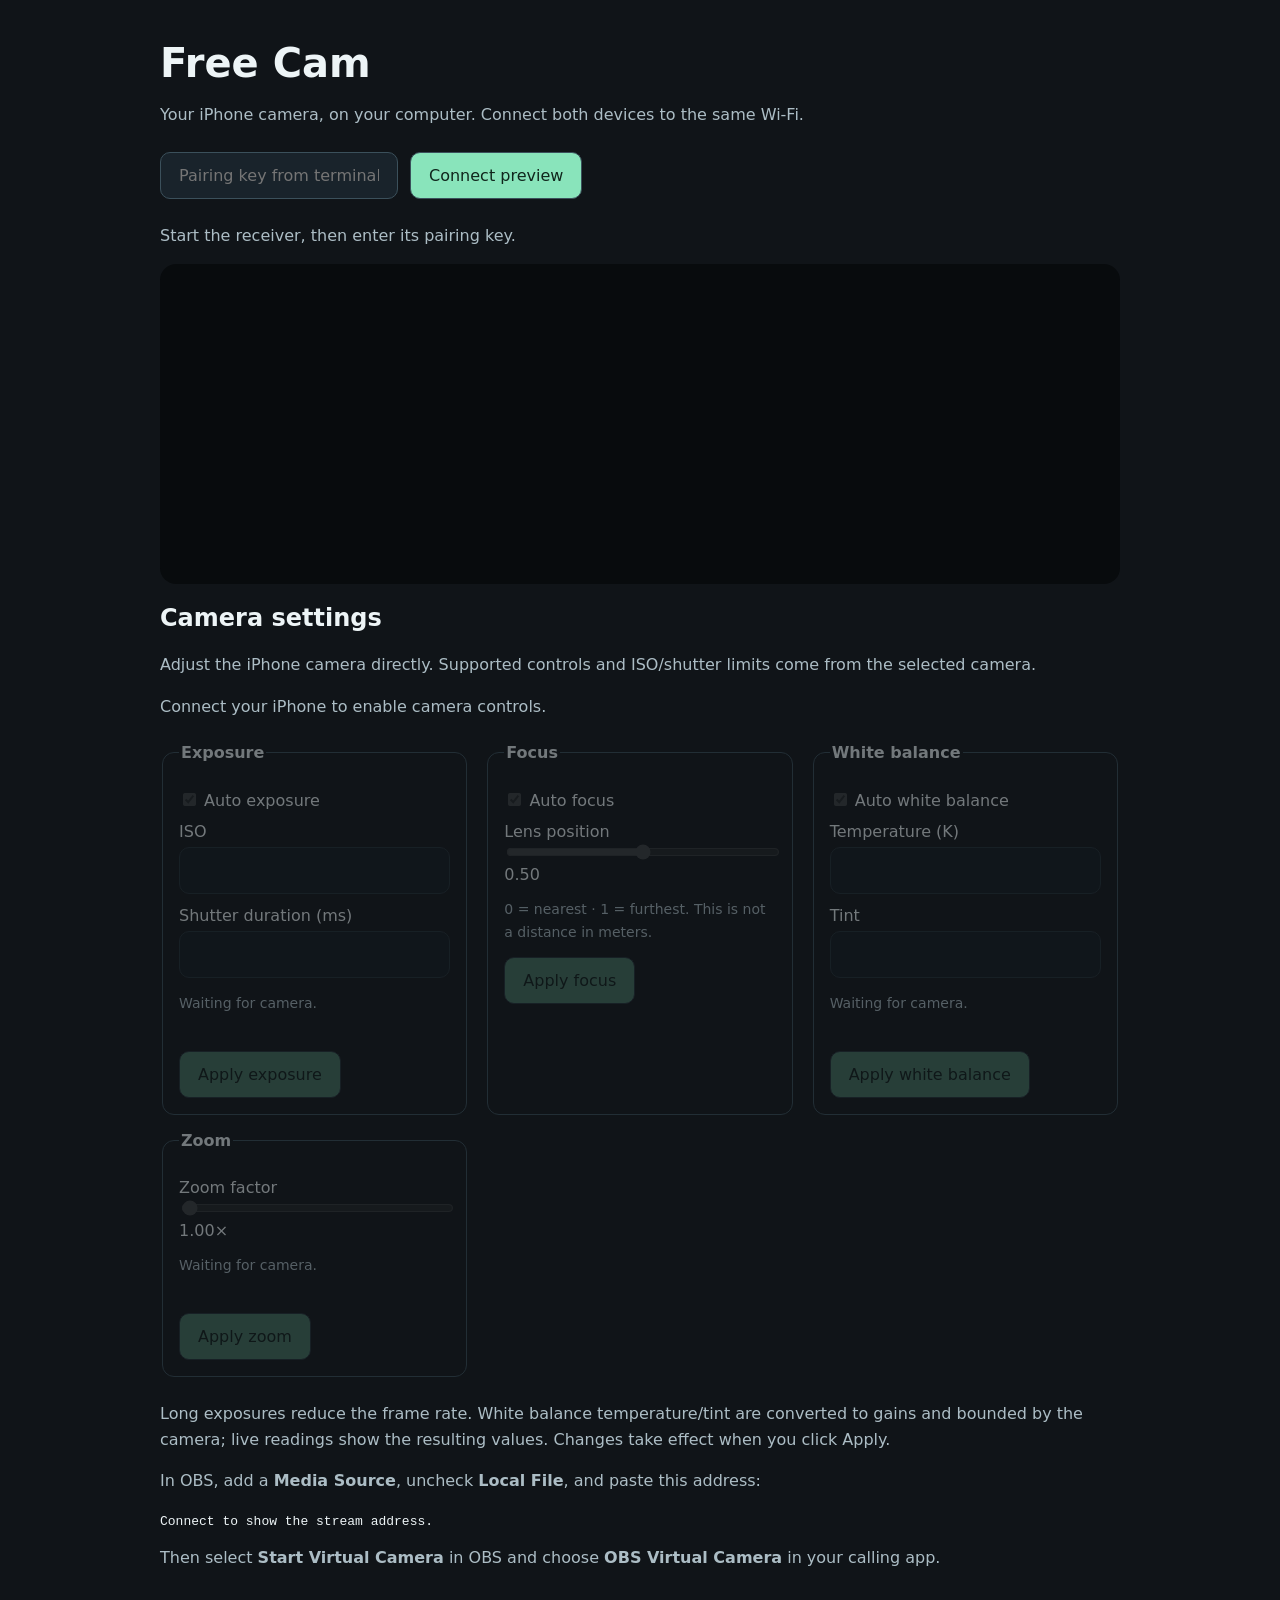
==== receiver/index.html @ 24a1e92d "Initialize Free Cam monorepo" ====
<!doctype html>
<html lang="en">
<meta charset="utf-8">
<meta name="viewport" content="width=device-width, initial-scale=1">
<title>Free Cam</title>
<style>
  :root { color-scheme: dark; font-family: system-ui, sans-serif; background:#101418; color:#edf4f6 }
  body { max-width:960px; margin:40px auto; padding:0 24px }
  h1 { font-size:40px; margin-bottom:8px } p { color:#acbdc5; line-height:1.6 }
  .controls { display:flex; gap:12px; flex-wrap:wrap; margin:24px 0 }
  input,button { padding:13px 18px; border-radius:10px; font:inherit; border:1px solid #3b505b }
  input { background:#19232b; color:inherit } button { background:#89e4bb; color:#10261c; cursor:pointer }
  .preview { background:#080b0d; border-radius:16px; min-height:320px; display:grid; place-items:center; overflow:hidden }
  img { width:100%; max-height:70vh; object-fit:contain } code { overflow-wrap:anywhere }
  .settings { display:grid; grid-template-columns:repeat(auto-fit,minmax(230px,1fr)); gap:16px; margin:24px 0 }
  fieldset { min-width:0; border:1px solid #3b505b; border-radius:12px; padding:16px }
  legend { font-weight:600 } label { display:block; margin:12px 0 }
  label input[type=number] { display:block; width:100%; box-sizing:border-box; margin-top:6px }
  input[type=checkbox] { accent-color:#89e4bb } input[type=range] { width:100%; padding:0 }
  :disabled { opacity:0.45; cursor:default }
  .readings { font-size:14px; min-height:45px } #control-status { min-height:24px }
</style>
<h1>Free Cam</h1>
<p>Your iPhone camera, on your computer. Connect both devices to the same Wi-Fi.</p>
<form class="controls" id="pair">
  <input id="key" type="password" placeholder="Pairing key from terminal" aria-label="Pairing key" required autocomplete="off">
  <button>Connect preview</button>
  <button id="disconnect" type="button" hidden>Disconnect</button>
</form>
<p id="status" role="status">Start the receiver, then enter its pairing key.</p>
<div class="preview"><img id="video" alt="iPhone camera preview" hidden></div>
<h2>Camera settings</h2>
<p>Adjust the iPhone camera directly. Supported controls and ISO/shutter limits come from the selected camera.</p>
<p id="control-status" role="status">Connect your iPhone to enable camera controls.</p>
<div class="settings" id="settings">
  <fieldset id="exposure-group" disabled>
    <legend>Exposure</legend>
    <label><input id="exposureAuto" type="checkbox" checked> Auto exposure</label>
    <label>ISO <input id="iso" type="number" step="any"></label>
    <label>Shutter duration (ms) <input id="shutterMs" type="number" step="any"></label>
    <p class="readings" id="exposure-reading">Waiting for camera.</p>
    <button type="button" data-group="exposure">Apply exposure</button>
  </fieldset>
  <fieldset id="focus-group" disabled>
    <legend>Focus</legend>
    <label><input id="focusAuto" type="checkbox" checked> Auto focus</label>
    <label>Lens position <input id="focus" type="range" min="0" max="1" step="0.01" value="0.5"><output id="focus-value">0.50</output></label>
    <p class="readings" id="focus-reading">0 = nearest · 1 = furthest. This is not a distance in meters.</p>
    <button type="button" data-group="focus">Apply focus</button>
  </fieldset>
  <fieldset id="wb-group" disabled>
    <legend>White balance</legend>
    <label><input id="whiteBalanceAuto" type="checkbox" checked> Auto white balance</label>
    <label>Temperature (K) <input id="temperature" type="number" min="2000" max="10000" step="any"></label>
    <label>Tint <input id="tint" type="number" min="-150" max="150" step="any"></label>
    <p class="readings" id="wb-reading">Waiting for camera.</p>
    <button type="button" data-group="wb">Apply white balance</button>
  </fieldset>
  <fieldset id="zoom-group" disabled>
    <legend>Zoom</legend>
    <label>Zoom factor <input id="zoom" type="range" min="1" max="2" step="any" value="1"><output id="zoom-value">1.00×</output></label>
    <p class="readings" id="zoom-reading">Waiting for camera.</p>
    <button type="button" data-group="zoom">Apply zoom</button>
  </fieldset>
</div>
<p>Long exposures reduce the frame rate. White balance temperature/tint are converted to gains and bounded by the camera; live readings show the resulting values. Changes take effect when you click Apply.</p>
<p>In OBS, add a <strong>Media Source</strong>, uncheck <strong>Local File</strong>, and paste this address:</p>
<code id="obs">Connect to show the stream address.</code>
<p>Then select <strong>Start Virtual Camera</strong> in OBS and choose <strong>OBS Virtual Camera</strong> in your calling app.</p>
<script src="/app.js"></script>
</html>
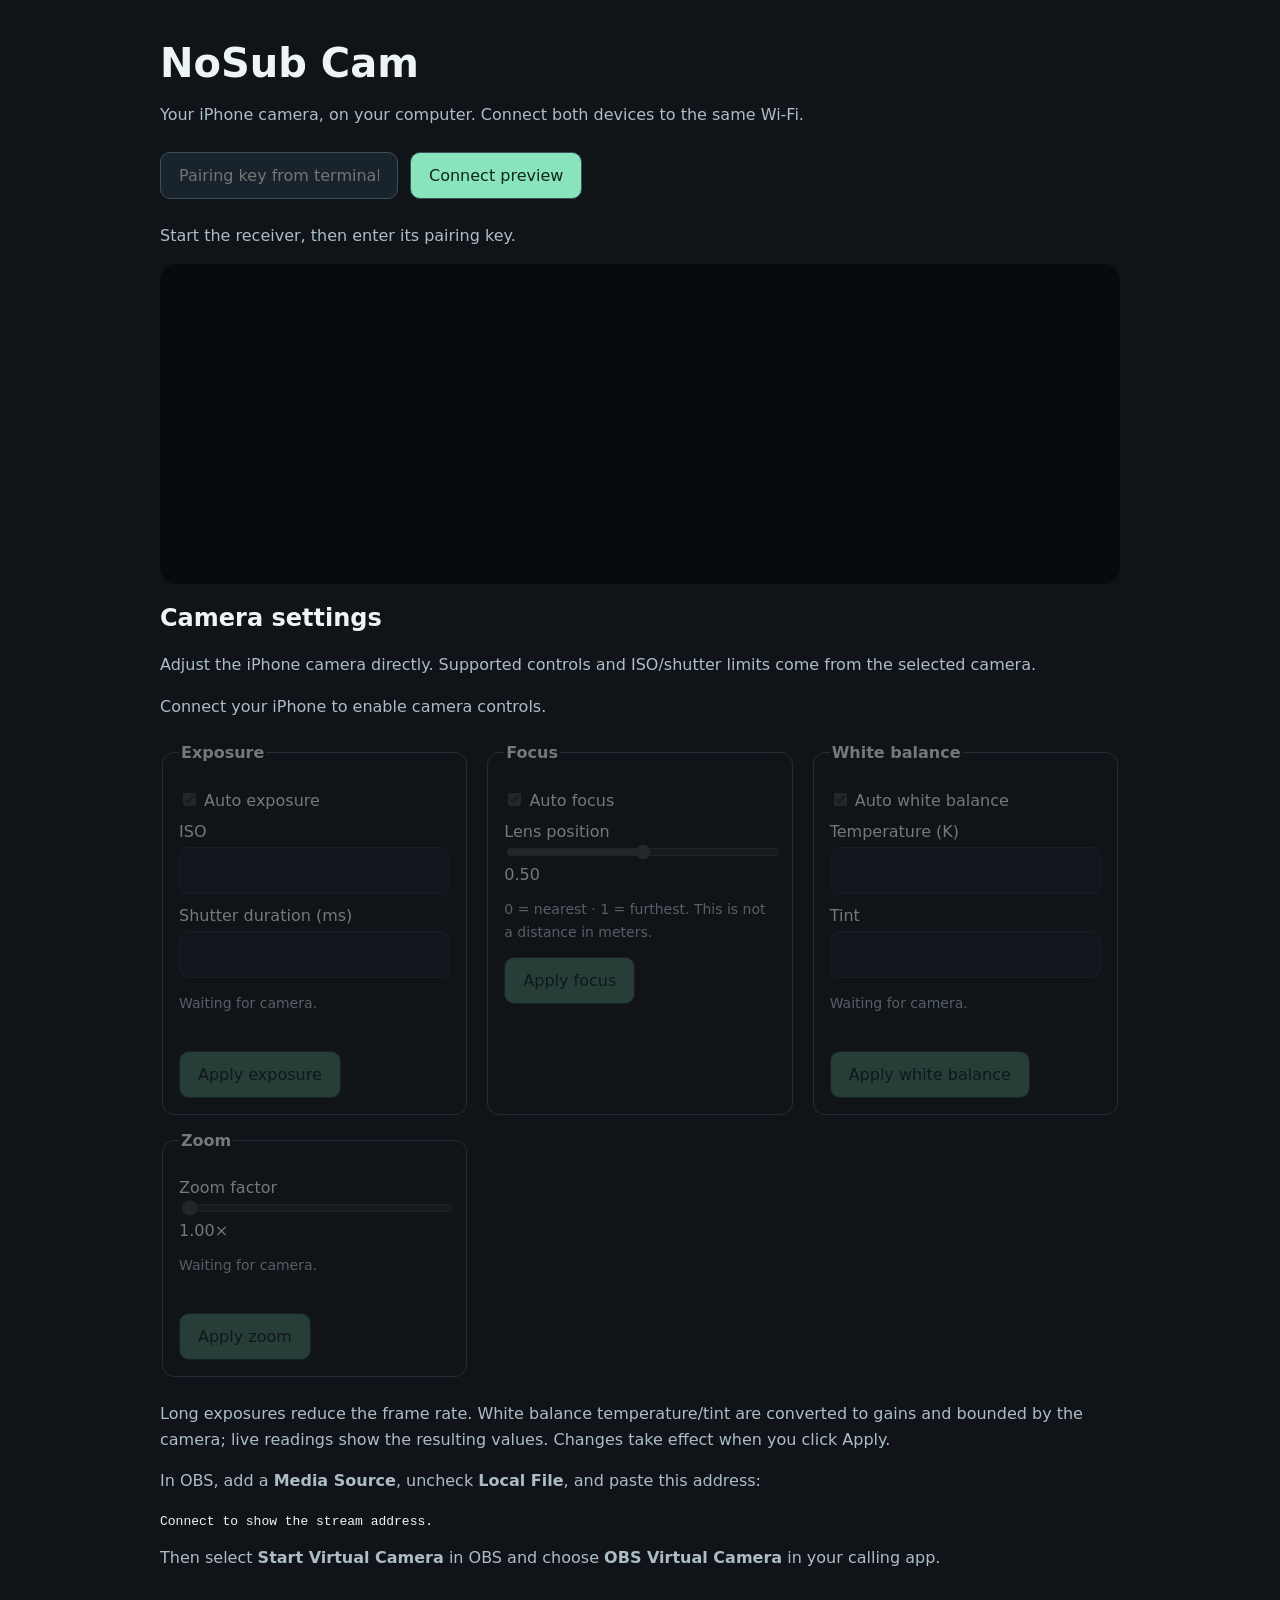
==== commit 8b1777b6: "Update camera streaming controls and add Windows test launcher" ====
--- a/receiver/index.html
+++ b/receiver/index.html
@@ -2,7 +2,7 @@
 <html lang="en">
 <meta charset="utf-8">
 <meta name="viewport" content="width=device-width, initial-scale=1">
-<title>Free Cam</title>
+<title>NoSub Cam</title>
 <style>
   :root { color-scheme: dark; font-family: system-ui, sans-serif; background:#101418; color:#edf4f6 }
   body { max-width:960px; margin:40px auto; padding:0 24px }
@@ -20,7 +20,7 @@
   :disabled { opacity:0.45; cursor:default }
   .readings { font-size:14px; min-height:45px } #control-status { min-height:24px }
 </style>
-<h1>Free Cam</h1>
+<h1>NoSub Cam</h1>
 <p>Your iPhone camera, on your computer. Connect both devices to the same Wi-Fi.</p>
 <form class="controls" id="pair">
   <input id="key" type="password" placeholder="Pairing key from terminal" aria-label="Pairing key" required autocomplete="off">
